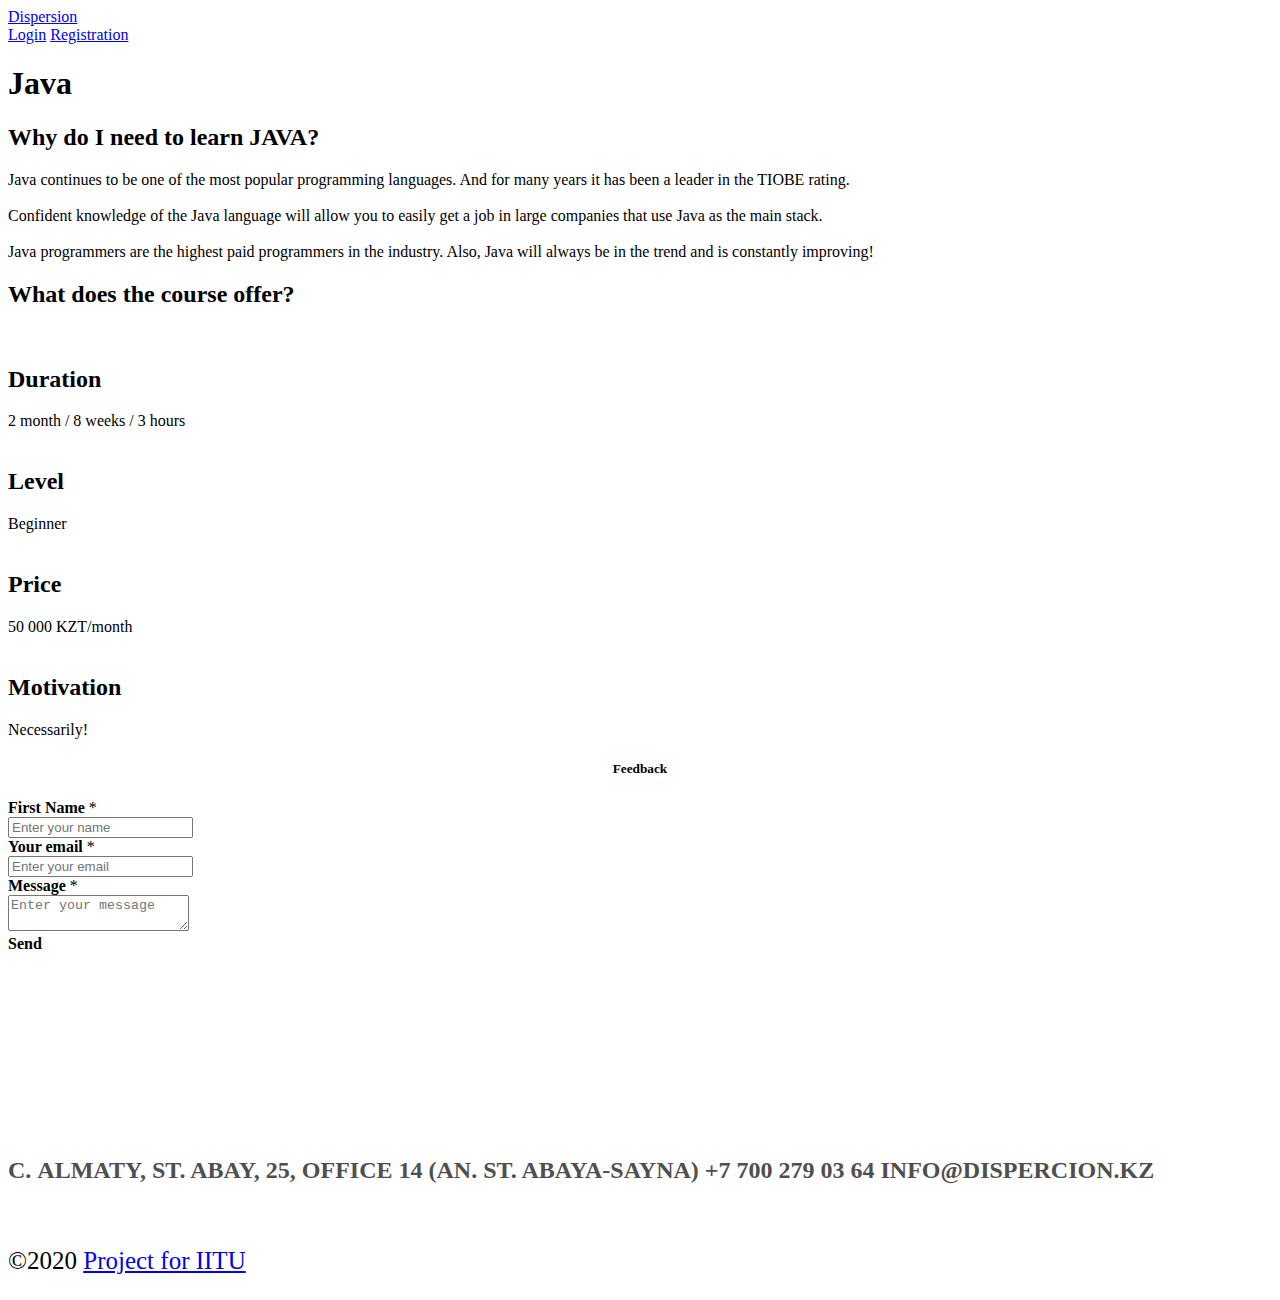
==== Java.html @ e4654327 "New Site" ====
<!DOCTYPE html>
<html lang="en">
<head>
	<meta charset="UTF-8">
	<meta name="viewport" content="width=device-width, initial-scale=1.0">
	<meta http-equiv="X-UA-Compatible" content="ie=edge">
	<title>Dispersion | Course Programming | Saylau Almaz</title>
	<link rel="stylesheet" href="java.css" type="text/css">
</head>
<body>
		<header>
			<dev id="logo" onclick="slowScroll('#top')">
				<a href="index.html">Dispersion</a>
			</dev>



			<div id="log_reg">
				<a href="login.html">Login</a>
				<a href="registration.html">Registration</a>
			</div>
		</header>

		<div id="top">
			<h1>Java</h1>
		</div>

		<div id="main">
			<div class="intro">
				<h2>Why do I need to learn JAVA?</h2>
			</div>
			<div class="text">
				<span>
					Java continues to be one of the most popular programming languages. And for many years it has been a leader in the TIOBE rating.
				</span><br><br>
				<span>
					Confident knowledge of the Java language will allow you to easily get a job in large companies that use Java as the main stack.
				</span><br><br>
				<span>
					Java programmers are the highest paid programmers in the industry. Also, Java will always be in the trend and is constantly improving!
				</span>
			</div>
		</div>

		<div id="overview">
			<h2>What does the course offer?	</h2>

			<div class="img" id="fi">
			<img src="C:\Files\LaB_Html\All images\time.png" alt="">
			<h2>Duration</h2>
			<span>2 month / 8 weeks / 3 hours</span>
			</div>
			<div class="img">
				<img src="C:\Files\LaB_Html\All images\edu.png" alt="">
				<h2>Level</h2>
				<span>Beginner</span>
			</div>
			<div class="img">
				<img src="C:\Files\LaB_Html\All images\price.png" alt="">
				<h2>Price</h2>
				<span>50 000 KZT/month</span>
			</div>
			<div class="img">
				<img src="C:\Files\LaB_Html\All images\skill.png" alt="">
				<h2>Motivation</h2>
				<span>Necessarily!</span>
			</div>
		</div>

		<div id="contacts">
			<center><h5><b>Feedback</b></h5></center>
			<form id="form_input">
				<label for="name"><b>First Name </b><span>*</span></label><br>
				<input type="text" placeholder="Enter your name" name="name" id="name"><br>
				<label for="emai"><b>Your email </b><span>*</span></label><br>
				<input type="email" placeholder="Enter your email" name="email" id="email"><br>
				<label for="message"><b>Message </b><span>*</span></label><br>
				<textarea name="message" placeholder="Enter your message" 	id="message"></textarea><br>
				<div id="mess_send" class="btn"><b>Send</b></div>
			</form>
		</div>


		<script src="https://ajax.googleapis.com/ajax/libs/jquery/3.4.1/jquery.min.js"></script>
		<script>
			function slowScroll(id) {
				$('html, body').animate({
					scrollTop: $(id).offset().top
				}, 500)
			}

			$(document).on("scroll", function () {
				if($(window).scrollTop() === 0)
					$("header").removeClass("fixed");
				else
					$("header").attr("class", "fixed");
			});
		</script>

		<div id="footer">
			<div class="twocols">


				<iframe src="https://www.google.com/maps/embed?pb=!1m18!1m12!1m3!1d2948.4899148421287!2d69.70192051545605!3d42.3533973791873!2m3!1f0!2f0!3f0!3m2!1i1024!2i768!4f13.1!3m3!1m2!1s0x0%3A0x0!2zNDLCsDIxJzEyLjIiTiA2OcKwNDInMTQuOCJF!5e0!3m2!1sru!2skz!4v1588354764982!5m2!1sru!2skz" width="35%" height="100%" frameborder="0" style="border:0; " allowfullscreen="" aria-hidden="false" tabindex="0"></iframe>
			<div class="col2">
			<h2 style="color: #4F4F4F; padding-top: 30px;">С. ALMATY, ST. ABAY, 25, OFFICE 14 (AN. ST. ABAYA-SAYNA)
			+7 700 279 03 64
			INFO@DISPERCION.KZ</h2><br>
			<p style="font-size: 25px;">&copy;2020 <a href="#">Project for IITU</a></p>
		</div>
		</div>
		</div>

</body>
</html>
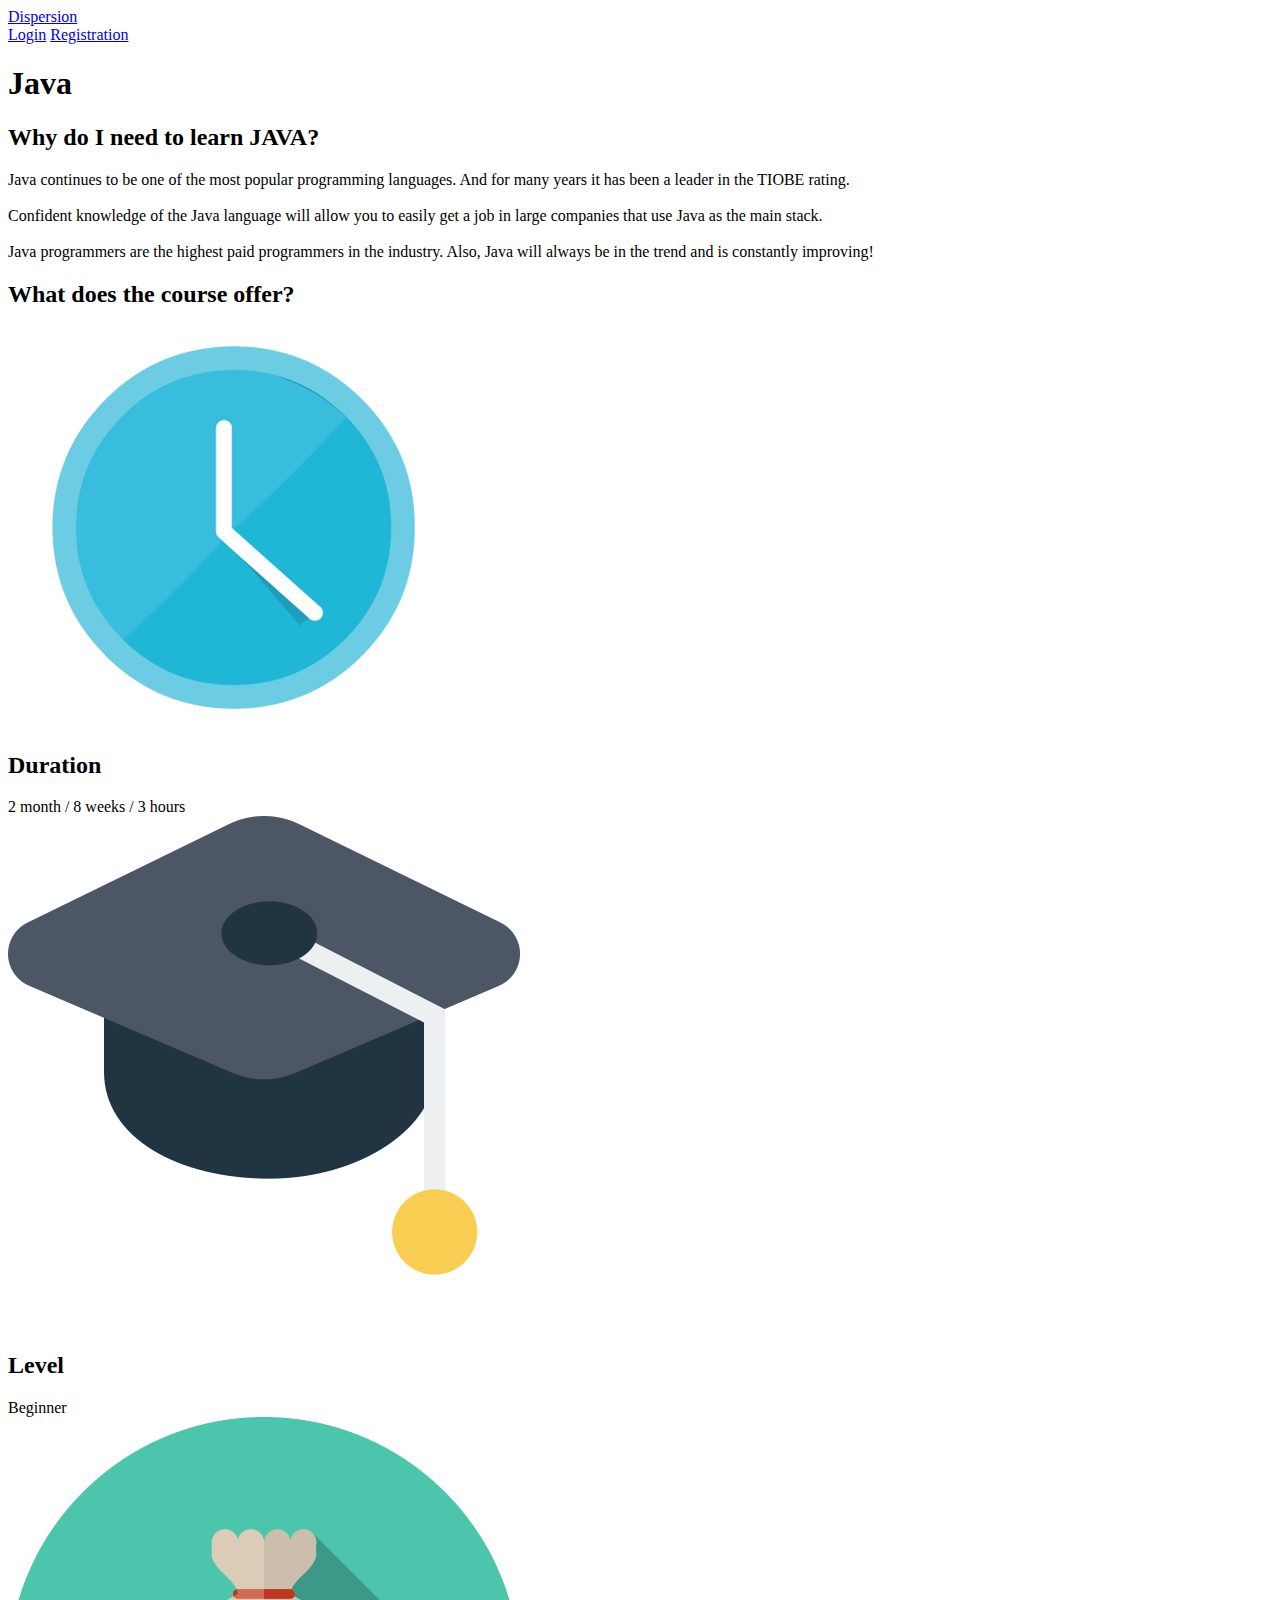
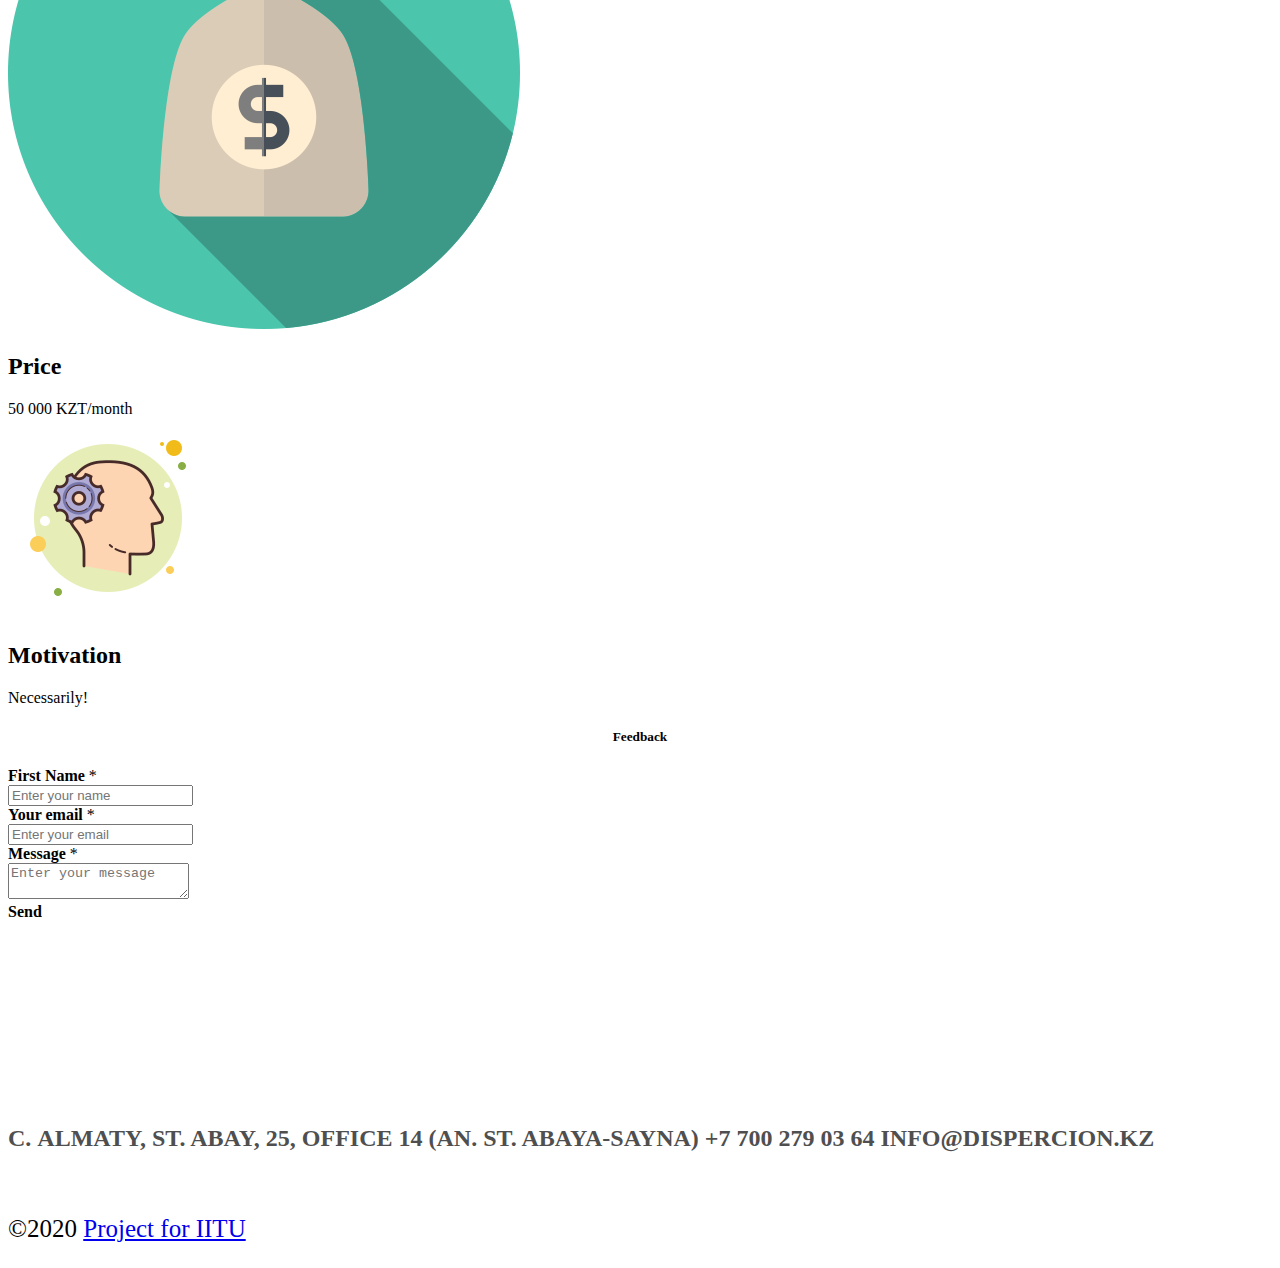
==== commit d85d1e25: "Add files via upload" ====
--- a/Java.html
+++ b/Java.html
@@ -46,22 +46,22 @@
 			<h2>What does the course offer?	</h2>
 
 			<div class="img" id="fi">
-			<img src="C:\Files\LaB_Html\All images\time.png" alt="">
+			<img src="All images\time.png" alt="">
 			<h2>Duration</h2>
 			<span>2 month / 8 weeks / 3 hours</span>
 			</div>
 			<div class="img">
-				<img src="C:\Files\LaB_Html\All images\edu.png" alt="">
+				<img src="All images\edu.png" alt="">
 				<h2>Level</h2>
 				<span>Beginner</span>
 			</div>
 			<div class="img">
-				<img src="C:\Files\LaB_Html\All images\price.png" alt="">
+				<img src="All images\price.png" alt="">
 				<h2>Price</h2>
 				<span>50 000 KZT/month</span>
 			</div>
 			<div class="img">
-				<img src="C:\Files\LaB_Html\All images\skill.png" alt="">
+				<img src="All images\skill.png" alt="">
 				<h2>Motivation</h2>
 				<span>Necessarily!</span>
 			</div>
